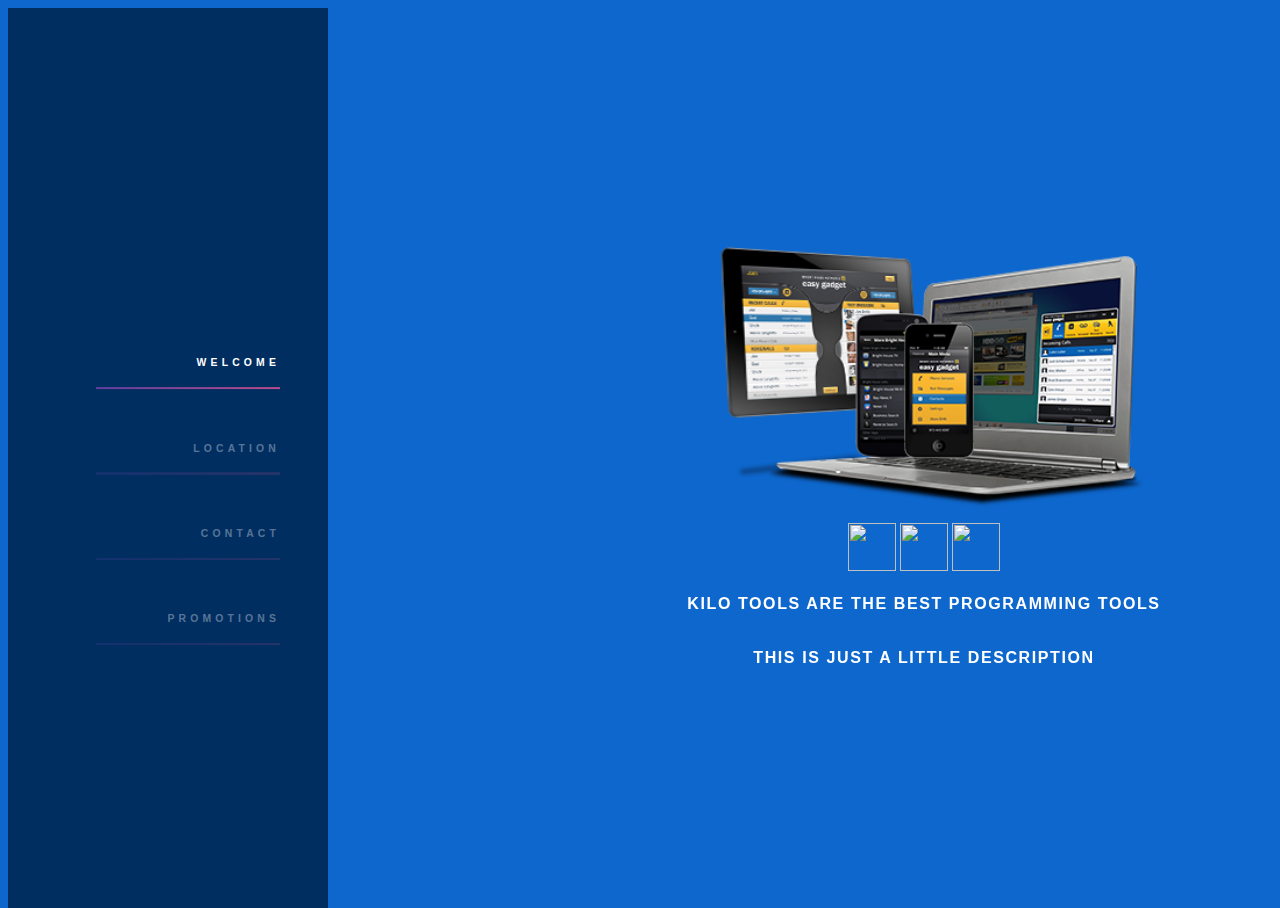
==== index.html @ 1e0f1d32 "initial commit" ====
<!DOCTYPE html>
<html lang="en" >
<head>
  <meta charset="UTF-8">
  <title>BusinessTitle Homepage</title>
<link rel="stylesheet" href="https://cdnjs.cloudflare.com/ajax/libs/meyer-reset/2.0/reset.min.css">
<link rel="stylesheet" href="./style.css">

</head>
<body>

<main class="main">
  <aside class="sidebar">
    <nav class="nav">
      <ul>
        <li class="active"><a href="index.html">Welcome</a></li>
        <li><a href="location.html">Location</a></li>
        <li><a href="contact.html">Contact</a></li>
        <li><a href="promo.html">Promotions</a></li>
      </ul>
    </nav>
  </aside>

  <section class="twitter">
    <div class="container">
      <img src="media/logo.png" width="50%">

      <div id="parent">

        <div class="child">
          <a target="_blank" href="#">
            <img class="social" src="https://cdn1.iconfinder.com/data/icons/logotypes/32/twitter-128.png">
          </a>
        </div>

        <div class="child">
          <a target="_blank" href="#">
            <img class="social" src="https://cdn2.iconfinder.com/data/icons/social-icons-33/128/Instagram-512.png">
          </a>
        </div>

        <div class="child">
          <a target="_blank" href="#">
            <img class="social" src="https://cdn2.iconfinder.com/data/icons/social-media-2285/512/1_Facebook2_colored_svg-512.png">
          </a>
        </div>

      </div>
    
      <p>KILO TOOLS ARE THE BEST PROGRAMMING TOOLS</p>
      <p>THIS IS JUST A LITTLE DESCRIPTION</p>
    </div>
  </section>
  
</main>

  

</body>
</html>
---- style.css ----
/* @import url("https://fonts.googleapis.com/css?family=Open+Sans"); */
html {
  font-family: Arial;
  font-size: 16px;
  background: rgb(14, 103, 204);
}

.sidebar {
  position: fixed;
  width: 25%;
  height: 100vh;
  background: rgb(1, 46, 97);
  font-size: 0.65em;
}

.nav {
  position: relative;
  margin: 0 15%;
  text-align: right;
  top: 50%;
  transform: translateY(-50%);
  font-weight: bold;
}

.nav ul {
  list-style: none;
}
.nav ul li {
  position: relative;
  margin: 3.2em 0;
}
.nav ul li a {
  line-height: 5em;
  text-transform: uppercase;
  text-decoration: none;
  letter-spacing: 0.4em;
  color: rgba(255, 255, 255, 0.35);
  display: block;
  transition: all ease-out 300ms;
}
.nav ul li.active a {
  color: white;
}
.nav ul li:not(.active)::after {
  opacity: 0.2;
}
.nav ul li:not(.active):hover a {
  color: rgba(255, 255, 255, 0.75);
}
.nav ul li::after {
  content: "";
  position: absolute;
  width: 100%;
  height: 0.2em;
  background: black;
  left: 0;
  bottom: 0;
  background-image: linear-gradient(to right, #5e42a6, #b74e91);
}

.twitter {
  position: relative;
  width: 75%;
  float: right;
  height: 100vh;
}
.twitter .container {
  display: flex;
  flex-direction: column;
  align-items: center;
  justify-content: center;
  height: 100%;
}
.twitter a {
  position: relative;
}
.twitter a img {
  width: 48px;
  height: 48px;
}
.twitter p {
  text-transform: uppercase;
  font-size: 1em;
  letter-spacing: 0.1em;
  color: #FFF;
  font-weight: bold;
  margin-top: 20px;
}


.jumbotron { 
  padding: 30px; /* fills out the jumbotron */
  background-color: rgb(14, 103, 204);
}

.container {
  width: 1170px; /* specify a width */
  margin: 0 auto;  /* centers the container */
  padding: 0 15px; /* adds some padding to the left and right*/
}

.jumbotron .container { 
  max-width: 100%; /* allows the jumbotron to adjust on smaller widths */
  background-color: #222;
}

.jumbotron h1 { 
  text-align: center; /* centers the heading */
  color: #DDD;
  font-family: 'Raleway', Helvetica, Arial, sans-serif;
  font-weight: 600;
  text-transform: uppercase;
}


#parent { white-space: nowrap; }
.child { display: inline-block; }
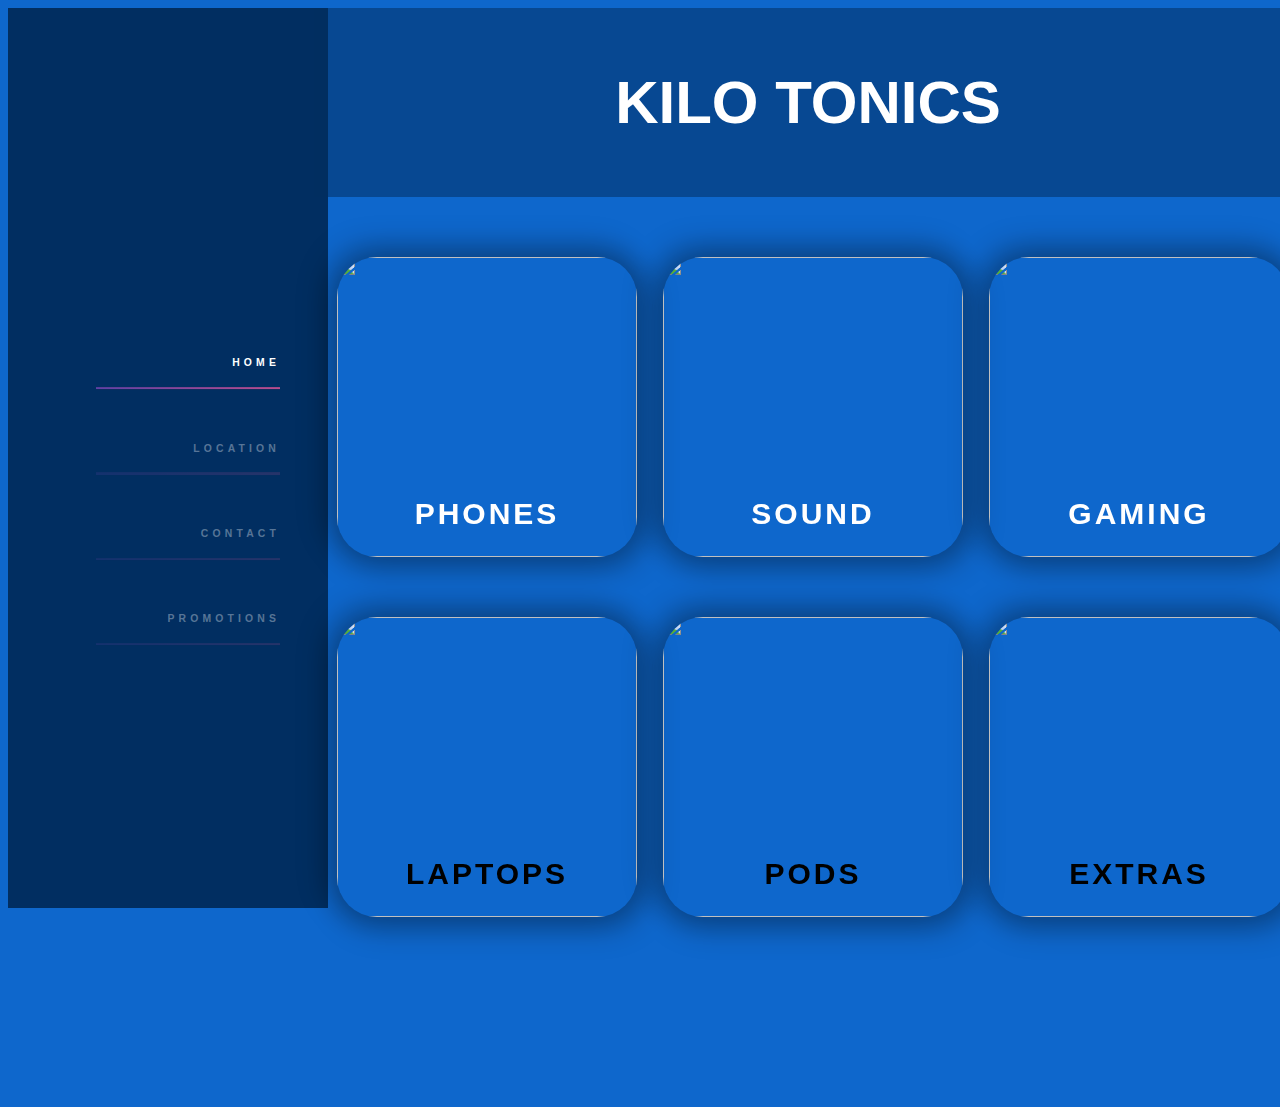
==== commit 37ca96e9: "KiloTonics" ====
--- a/index.html
+++ b/index.html
@@ -1,60 +1,128 @@
 <!DOCTYPE html>
 <html lang="en" >
 <head>
-  <meta charset="UTF-8">
-  <title>BusinessTitle Homepage</title>
+<meta charset="UTF-8">
+<meta name="viewport" content="width=device-width, initial-scale=1.0">
+
+  <title>KiloTonics Homepage</title>
 <link rel="stylesheet" href="https://cdnjs.cloudflare.com/ajax/libs/meyer-reset/2.0/reset.min.css">
-<link rel="stylesheet" href="./style.css">
+<link rel="stylesheet" href="./css/style.css">
+<link rel="stylesheet" href="https://cdnjs.cloudflare.com/ajax/libs/font-awesome/4.7.0/css/font-awesome.min.css">
 
 </head>
 <body>
 
 <main class="main">
+ 
   <aside class="sidebar">
     <nav class="nav">
       <ul>
-        <li class="active"><a href="index.html">Welcome</a></li>
-        <li><a href="location.html">Location</a></li>
+        <li class="active"><a href="index.html">Home</a></li>
+        <li ><a href="location.html">Location</a></li>
         <li><a href="contact.html">Contact</a></li>
         <li><a href="promo.html">Promotions</a></li>
       </ul>
     </nav>
   </aside>
 
+  <aside class="sidebar2">
+    <nav class="nav">
+      <ul>
+        <li class="active"><a href="index.html"><i class="fa fa-home fa-2x" aria-hidden="true"></i></a></li>
+        <li><a href="location.html"><i class="fa fa-map-marker fa-2x" aria-hidden="true"></i></a></li>
+        <li><a href="contact.html"><i class="fa fa-phone fa-2x" aria-hidden="true"></i></a></li>
+        <li><a href="promo.html"><i class="fa fa-usd fa-2x" aria-hidden="true"></i></a></li>
+      </ul>
+    </nav>
+  </aside>
+
+  <div class="jumbotron2 h7">
+    <center><h1>KILO TONICS</h1></center>
+    </div>
+    <BR>
+
   <section class="twitter">
     <div class="container">
-      <img src="media/logo.png" width="50%">
+      <div align="center" class="anti-overlap">
+      <!--<img src="media/logo.png" width="50%">-->
+      <div class="cards-list">
+        
+        <a href="phones.html">
+        <div class="card 1">
+          <div class="card_image"> <img src="https://cdn.dribbble.com/users/1257869/screenshots/5920709/ezgif.com-optimize.gif" /></div>
+          <div class="card_title title-white">
+            <p>PHONES</p>
+          </div>
+        </div>
+      </a>
+      
 
-      <div id="parent">
+      <a href="sound.html">
+          <div class="card 2">
+          <div class="card_image">
+            <img src="https://media.giphy.com/media/4QJHy5F5ASpZC/giphy.gif" />
+            </div>
+          <div class="card_title title-white">
+            <p>SOUND</p>
+          </div>
+        </div>
+      </a>
+        
+        <a href="gaming.html"> 
+        <div class="card 3">
+          <div class="card_image">
+            <img src="https://media.giphy.com/media/dKTJvjV16COKNAhLJV/giphy-downsized-large.gif" />
+          </div>
+          <div class="card_title">
+            <p>GAMING</p>
+          </div>
+        </div>
+      </a>  
 
-        <div class="child">
-          <a target="_blank" href="#">
-            <img class="social" src="https://cdn1.iconfinder.com/data/icons/logotypes/32/twitter-128.png">
-          </a>
+        <a href="laptops.html">
+          <div class="card 4">
+          <div class="card_image">
+            <img src="https://media.giphy.com/media/3o85xK1XDUkzn05Uqs/giphy.gif" />
+            </div>
+           
+          <div class="card_title title-black">
+            <p> <font color="black">LAPTOPS</font></p>
+          </div>
+          </div>
+        </a>
+
+          <a href="pods.html">
+          <div class="card 1">
+            <div class="card_image"> <img src="https://media.giphy.com/media/iMiEYOTQ7WnIlQ6BXb/giphy.gif" /> </div>
+            <div class="card_title title-black">
+              <p> <font color="black">PODS</font></p>
+            </div>
+          </div>
+        </a>
+          
+          <a href="extra.html">
+            <div class="card 2">
+            <div class="card_image">
+              <img src="https://media.giphy.com/media/3ohzdIEEN9D9wLIINy/giphy.gif" />
+              </div>
+            <div class="card_title title-black">
+              <p> <font color="black">EXTRAS</font></p>
+            </div>
+          </div>
+        </a>
         </div>
+      
+        
+    </div>
+  
+    </div>
+    </div>
 
-        <div class="child">
-          <a target="_blank" href="#">
-            <img class="social" src="https://cdn2.iconfinder.com/data/icons/social-icons-33/128/Instagram-512.png">
-          </a>
-        </div>
+  </section>
+ 
 
-        <div class="child">
-          <a target="_blank" href="#">
-            <img class="social" src="https://cdn2.iconfinder.com/data/icons/social-media-2285/512/1_Facebook2_colored_svg-512.png">
-          </a>
-        </div>
-
-      </div>
-    
-      <p>KILO TOOLS ARE THE BEST PROGRAMMING TOOLS</p>
-      <p>THIS IS JUST A LITTLE DESCRIPTION</p>
-    </div>
-  </section>
-  
 </main>
 
-  
 
 </body>
 </html>
--- a/css/style.css
+++ b/css/style.css
@@ -0,0 +1,339 @@
+/* @import url("https://fonts.googleapis.com/css?family=Open+Sans"); */
+
+html {
+  font-family: Arial;
+  font-size: 16px;
+  background: rgb(14, 103, 204);
+  box-sizing: border-box;
+  margin: 0;
+  padding: 0;
+}
+
+* a {
+  text-decoration: none;
+}
+
+
+.h7 {
+  text-align: center;
+  font-family: sans-serif;
+  font-weight: bold;
+  font-size: 30px;
+  color: #FFF;
+}
+
+.h8 {
+  text-align: left;
+  font-family: sans-serif;
+  font-weight: bold;
+  font-size: 22px;
+  color: rgb(0, 0, 0);
+}
+
+.sidebar {
+  position: fixed;
+  width: 25%;
+  height: 100%;
+  background: rgb(1, 46, 97);
+  font-size: 0.65em;
+}
+
+.sidebar2 {
+  display: none;
+}
+
+
+.nav {
+  position: relative;
+  margin: 0 15%;
+  text-align: right;
+  top: 50%;
+  transform: translateY(-50%);
+  font-weight: bold;
+}
+
+.nav ul {
+  list-style: none;
+}
+.nav ul li {
+  position: relative;
+  margin: 3.2em 0;
+}
+.nav ul li a {
+  line-height: 5em;
+  text-transform: uppercase;
+  text-decoration: none;
+  letter-spacing: 0.4em;
+  color: rgba(255, 255, 255, 0.35);
+  display: block;
+  transition: all ease-out 300ms;
+}
+.nav ul li.active a {
+  color: white;
+}
+.nav ul li:not(.active)::after {
+  opacity: 0.2;
+}
+.nav ul li:not(.active):hover a {
+  color: rgba(255, 255, 255, 0.75);
+}
+.nav ul li::after {
+  content: "";
+  position: absolute;
+  width: 100%;
+  height: 0.2em;
+  background: black;
+  left: 0;
+  bottom: 0;
+  background-image: linear-gradient(to right, #5e42a6, #b74e91);
+}
+
+.twitter {
+  position: relative;
+  width: 75%;
+  float: right;
+  height: 100vh;
+  
+      
+}
+.twitter .container {
+  display: flex;
+  flex-direction: column;
+  align-items: center;
+  justify-content: center;
+  height: 100%;
+  max-width: 100%;
+  max-height: 100%;
+  margin-top: 10px;
+  position: absolute;
+}
+.twitter a {
+  position: relative;
+}
+.twitter a img {
+  width: 48px;
+  height: 48px;
+}
+.twitter p {
+  text-transform: uppercase;
+  font-size: 1em;
+  letter-spacing: 0.1em;
+  color: #FFF;
+  font-weight: bold;
+  margin-top: 20px;
+}
+
+.anti-overlap {
+z-index: 0;
+width: 100%;
+justify-content: space-around;
+flex-wrap: wrap;
+position: absolute;
+top: 10px;
+max-width: 100%;
+max-height: 100%;
+}
+
+.jumbotron { 
+  padding: 10px; /* fills out the jumbotron */
+  background-color: rgb(14, 103, 204);
+}
+
+.container {
+  width: 1170px; /* specify a width */
+  margin: 0 auto;  /* centers the container */
+  padding: 0 15px; /* adds some padding to the left and right*/
+}
+
+.jumbotron .container { 
+  max-width: 100%; /* allows the jumbotron to adjust on smaller widths */
+  
+}
+
+.jumbotron2 { 
+  padding: 20px; /* fills out the jumbotron */
+  background-color: rgba(1, 46, 97, 0.541);
+  width: 75%;
+  float: right;
+  position: relative;
+  margin-right: -30px;
+}
+
+.jumbotron h1 { 
+  text-align: center; /* centers the heading */
+  color: #DDD;
+  font-family: 'Raleway', Helvetica, Arial, sans-serif;
+  font-weight: 600;
+  text-transform: uppercase;
+}
+
+
+#parent { white-space: nowrap; }
+.child { display: inline-block; }
+
+
+
+/*****************************CARD CSS************************************/
+/*****************************CARD CSS************************************/
+.cards-list {
+  z-index: 0;
+  width: 100%;
+  display: flex;
+  justify-content: space-around;
+  flex-wrap: wrap;
+  position: absolute;
+  top: 10px;
+
+}
+
+
+.card {
+  margin: 30px auto;
+  width: 300px;
+  height: 300px;
+  border-radius: 40px;
+  box-shadow: 5px 5px 30px 7px rgba(0,0,0,0.25), -5px -5px 30px 7px rgba(0,0,0,0.22);
+  cursor: pointer;
+  transition: 0.4s;
+}
+
+.cardaf {
+  width:120px;
+  height:240px;
+  margin: 30px auto;
+  border-radius: 40px;
+  box-shadow: 5px 5px 30px 7px rgba(0,0,0,0.25), -5px -5px 30px 7px rgba(0,0,0,0.22);
+  cursor: pointer;
+  transition: 0.4s;
+}
+
+.card .card_image {
+  width: inherit;
+  height: inherit;
+  border-radius: 40px;
+}
+
+.card .card_image img {
+  width: inherit;
+  height: inherit;
+  border-radius: 40px;
+  object-fit: cover;
+}
+
+.card .card_title {
+  text-align: center;
+  border-radius: 0px 0px 40px 40px;
+  font-family: sans-serif;
+  font-weight: bold;
+  font-size: 30px;
+  margin-top: -80px;
+  height: 40px;
+}
+
+.card:hover {
+  transform: scale(0.9, 0.9);
+  box-shadow: 5px 5px 30px 15px rgba(0,0,0,0.25), 
+    -5px -5px 30px 15px rgba(0,0,0,0.22);
+}
+
+.cardaf:hover {
+  transform: scale(0.9, 0.9);
+  box-shadow: 5px 5px 30px 15px rgba(0,0,0,0.25), 
+    -5px -5px 30px 15px rgba(0,0,0,0.22);
+}
+.title-white {
+  color: white;
+}
+
+.title-black {
+  color: black;
+}
+
+
+/*****************************CARD CSS END************************************/
+/*****************************CARD CSS END************************************/
+
+
+
+/*****************************business CSS ************************************/
+/*****************************business CSS ************************************/
+
+
+
+.cardb {
+  box-shadow: 0 4px 8px 0 rgba(0,0,0,0.2);
+  transition: 0.3s;
+  width: 60%;
+  border-radius: 5px;
+  border-radius: 10px 10px 20px 20px;
+}
+
+.cardb:hover {
+  box-shadow: 0 10px 20px 0 rgba(0,0,0,0.2);
+}
+
+img.cardb {
+  border-radius: 5px 5px 0 0;
+}
+
+.containerb {
+  padding: 2px 18%;
+  background-color: rgba(255, 255, 255, 0.849);
+  border-radius: 0px 0px 20px 20px;
+  
+}
+
+
+
+
+
+/*****************************business CSS end ************************************/
+/*****************************business CSS end************************************/
+@media only screen and (max-width: 700px) {
+
+    .sidebar {
+      visibility:hidden;
+    }
+
+    .sidebar2 {
+      display:block;
+      position: fixed;
+      width: 10%;
+      height: 100%;
+      background: rgb(1, 46, 97);
+      font-size: 0.65em;
+      z-index: 9;
+    }
+
+    .card-list {
+      /* On small screens, we are no longer using row direction but column */
+      flex-direction: column;
+      max-width: 100;
+    }
+
+    .cards-list {
+      /* On small screens, we are no longer using row direction but column */
+      flex-direction: column;
+      max-width: 100;
+    }
+
+    .twitter {
+      position: relative;
+      width: 100%;
+      float: right;
+      height: 100vh;
+      max-width: 100%;
+
+    }
+
+    .jumbotron2 { 
+      padding: 20px; /* fills out the jumbotron */
+      background-color: rgba(1, 46, 97, 0.541);
+      width: 100%;
+      float: right;
+      position: relative;
+    }
+
+  
+
+  }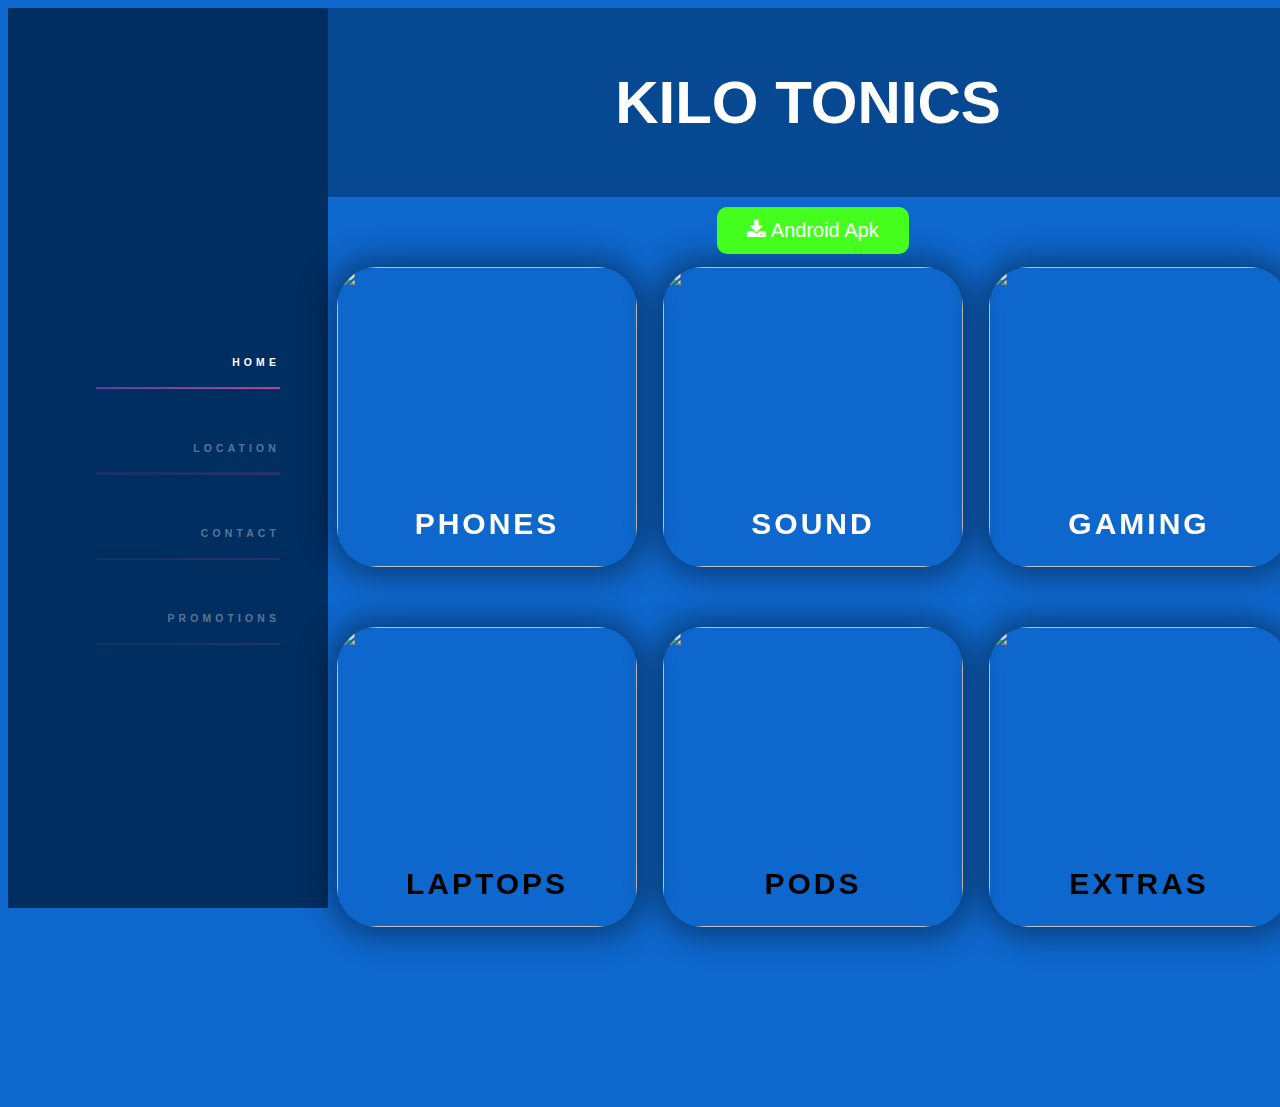
==== commit 389cd980: "Downloads" ====
--- a/index.html
+++ b/index.html
@@ -112,14 +112,19 @@
         </a>
         </div>
       
-        
     </div>
+  <br>
   
     </div>
+    <div align="center">
+      <a href="https://gonative.io/share/yolqwj">
+        <button class="btn"><i class="fa fa-download"></i> Android Apk</button>
+      </a>
+     </div>
     </div>
 
   </section>
- 
+
 
 </main>
 
--- a/css/style.css
+++ b/css/style.css
@@ -134,6 +134,25 @@
 max-height: 100%;
 }
 
+.btn {
+  margin-top: 10px;
+  margin-left: 30px;
+  background-color: rgb(68, 255, 30);
+  border: none;
+  color: white;
+  padding: 12px 30px;
+  cursor: pointer;
+  font-size: 20px;
+  border-radius: 10px;
+  z-index: 9;
+}
+
+/* Darker background on mouse-over */
+.btn:hover {
+  background-color: rgb(41, 199, 10);
+}
+
+
 .jumbotron { 
   padding: 10px; /* fills out the jumbotron */
   background-color: rgb(14, 103, 204);
@@ -182,7 +201,7 @@
   justify-content: space-around;
   flex-wrap: wrap;
   position: absolute;
-  top: 10px;
+  top: 20px;
 
 }
 
@@ -309,12 +328,14 @@
       /* On small screens, we are no longer using row direction but column */
       flex-direction: column;
       max-width: 100;
+      
     }
 
     .cards-list {
       /* On small screens, we are no longer using row direction but column */
       flex-direction: column;
       max-width: 100;
+      top:20px;
     }
 
     .twitter {
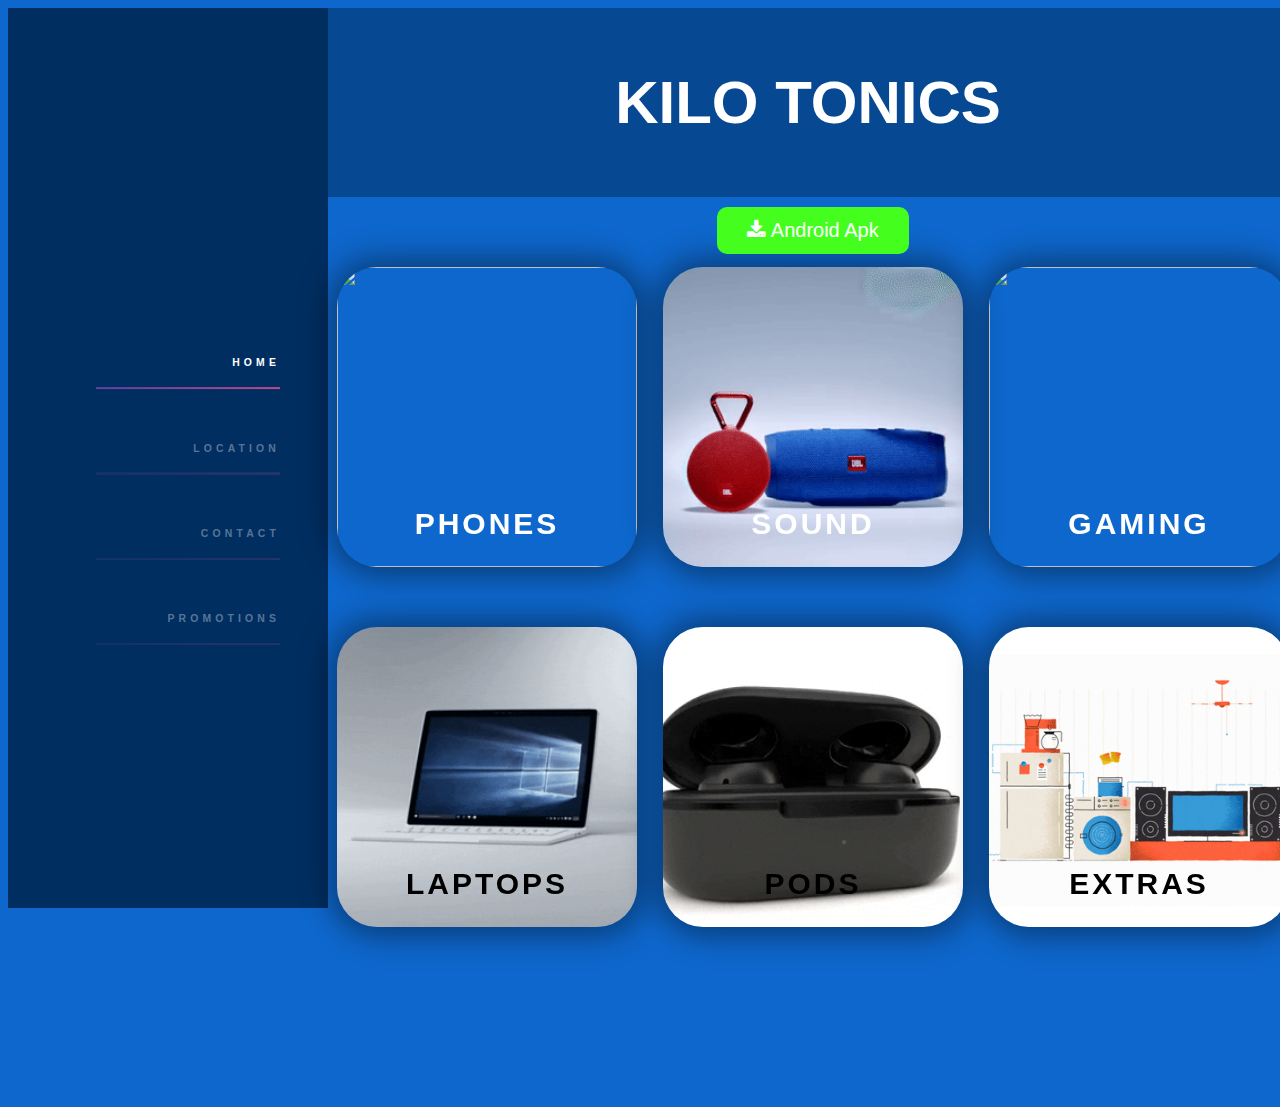
==== commit b5f62821: "media" ====
--- a/index.html
+++ b/index.html
@@ -49,7 +49,7 @@
         
         <a href="phones.html">
         <div class="card 1">
-          <div class="card_image"> <img src="https://cdn.dribbble.com/users/1257869/screenshots/5920709/ezgif.com-optimize.gif" /></div>
+          <div class="card_image"> <img src="media/phone.gif" /></div>
           <div class="card_title title-white">
             <p>PHONES</p>
           </div>
@@ -60,7 +60,7 @@
       <a href="sound.html">
           <div class="card 2">
           <div class="card_image">
-            <img src="https://media.giphy.com/media/4QJHy5F5ASpZC/giphy.gif" />
+            <img src="media/sound.gif" />
             </div>
           <div class="card_title title-white">
             <p>SOUND</p>
@@ -71,7 +71,7 @@
         <a href="gaming.html"> 
         <div class="card 3">
           <div class="card_image">
-            <img src="https://media.giphy.com/media/dKTJvjV16COKNAhLJV/giphy-downsized-large.gif" />
+            <img src="media/gaming.gif" />
           </div>
           <div class="card_title">
             <p>GAMING</p>
@@ -82,7 +82,7 @@
         <a href="laptops.html">
           <div class="card 4">
           <div class="card_image">
-            <img src="https://media.giphy.com/media/3o85xK1XDUkzn05Uqs/giphy.gif" />
+            <img src="media/laptops.gif" />
             </div>
            
           <div class="card_title title-black">
@@ -93,7 +93,7 @@
 
           <a href="pods.html">
           <div class="card 1">
-            <div class="card_image"> <img src="https://media.giphy.com/media/iMiEYOTQ7WnIlQ6BXb/giphy.gif" /> </div>
+            <div class="card_image"> <img src="media/pods.gif" /> </div>
             <div class="card_title title-black">
               <p> <font color="black">PODS</font></p>
             </div>
@@ -103,7 +103,7 @@
           <a href="extra.html">
             <div class="card 2">
             <div class="card_image">
-              <img src="https://media.giphy.com/media/3ohzdIEEN9D9wLIINy/giphy.gif" />
+              <img src="media/extras.gif" />
               </div>
             <div class="card_title title-black">
               <p> <font color="black">EXTRAS</font></p>
